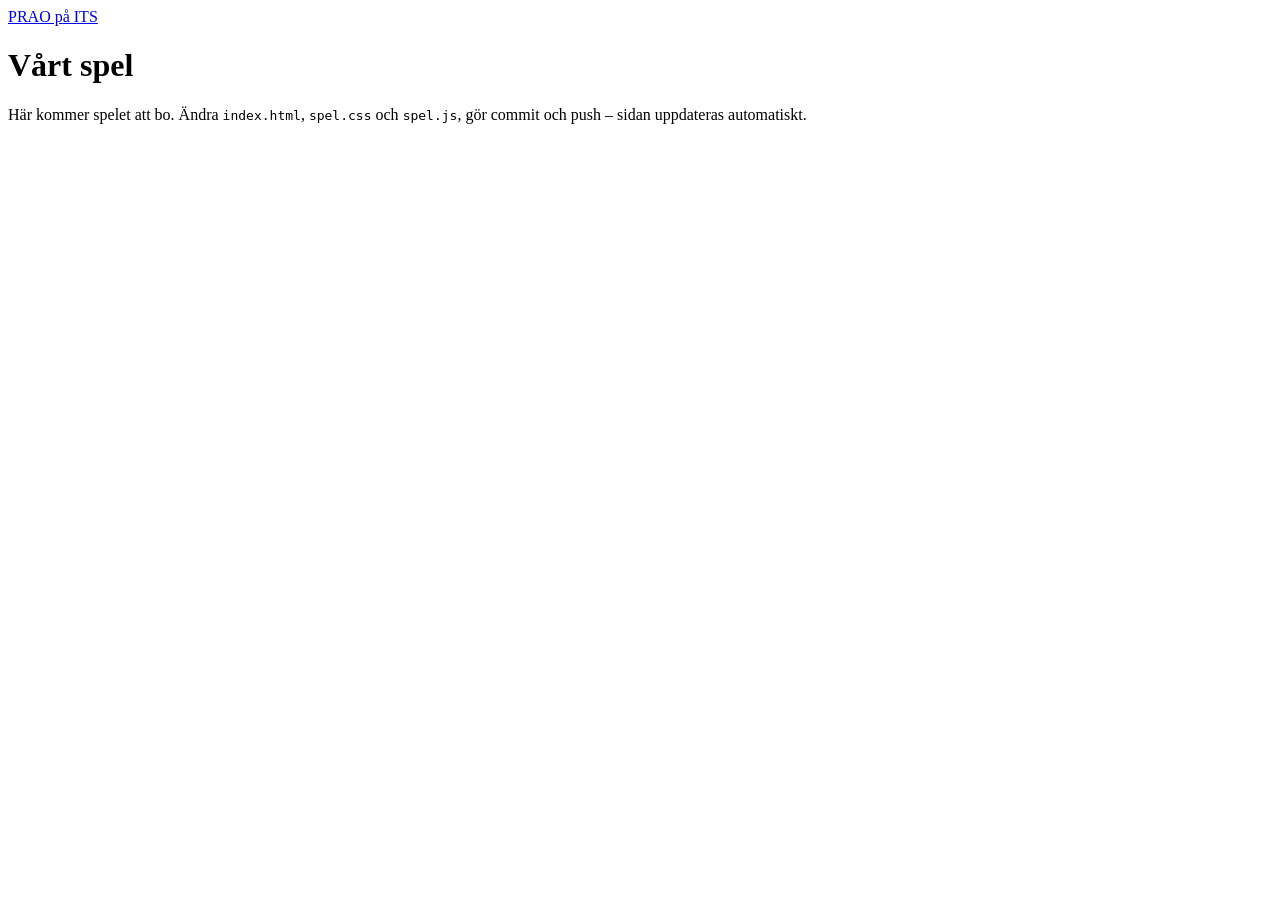
==== site/spel/index.html @ 7dcf2353 "Ändra titeln på sidan från "Vårt spel" till "Flykten"" ====
<!doctype html>
<html lang="sv">
<head>
  <meta charset="utf-8">
  <meta name="viewport" content="width=device-width, initial-scale=1">
  <title>Flykten</title>
  <link rel="stylesheet" href="../mvp.css">
  <link rel="stylesheet" href="spel.css">
</head>
<body>
  <header>
    <nav>
      <a href="../">PRAO på ITS</a>
    </nav>
    <h1>Vårt spel</h1>
  </header>
  <main>
    <p>Här kommer spelet att bo. Ändra <code>index.html</code>, <code>spel.css</code> och <code>spel.js</code>, gör commit och push – sidan uppdateras automatiskt.</p>
    <canvas id="spelplan" width="640" height="360"></canvas>
  </main>
  <script src="spel.js"></script>
</body>
</html>
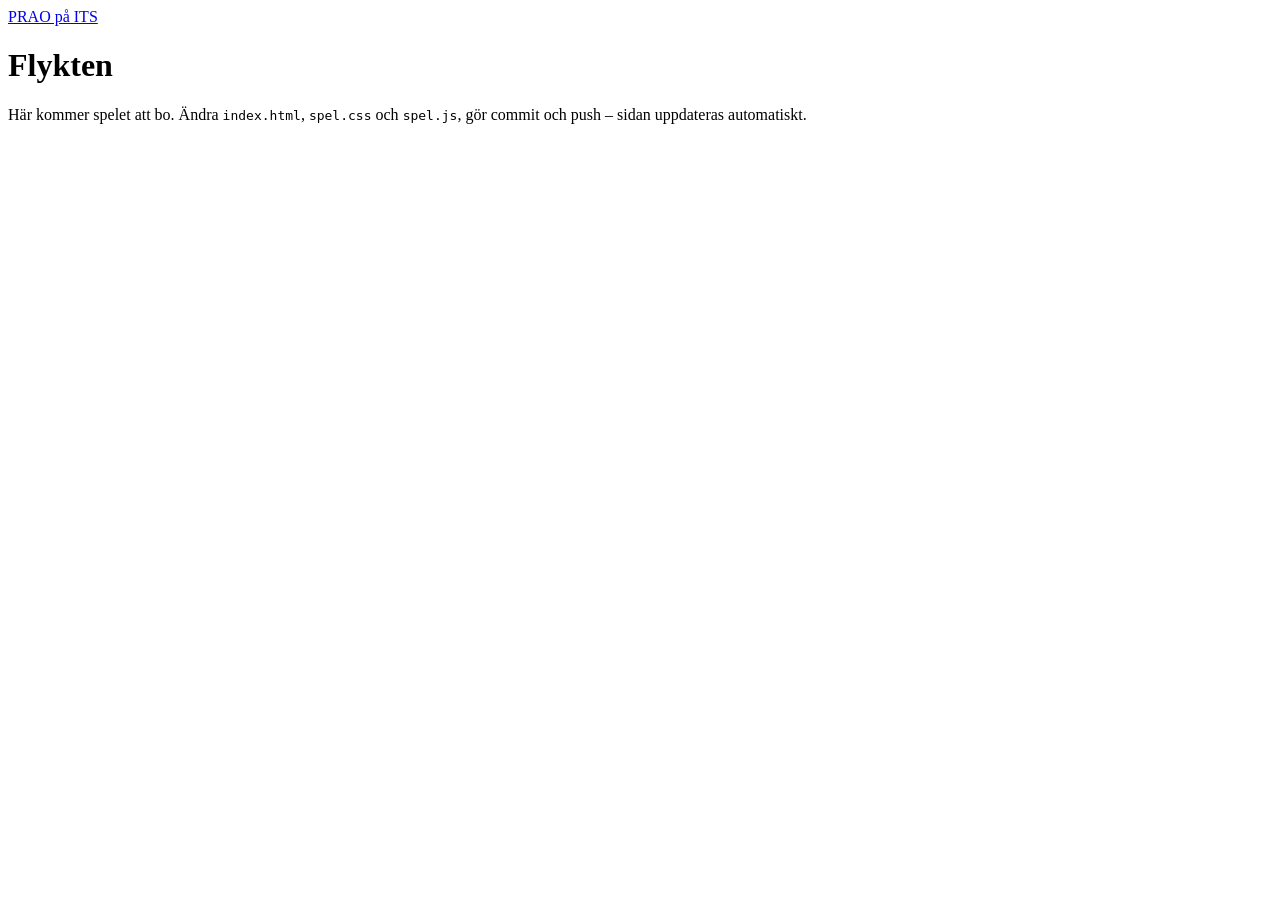
==== commit 37c3bfc8: "Ändra rubriken från "Vårt spel" till "Flykten"" ====
--- a/site/spel/index.html
+++ b/site/spel/index.html
@@ -12,7 +12,7 @@
     <nav>
       <a href="../">PRAO på ITS</a>
     </nav>
-    <h1>Vårt spel</h1>
+    <h1>Flykten</h1>
   </header>
   <main>
     <p>Här kommer spelet att bo. Ändra <code>index.html</code>, <code>spel.css</code> och <code>spel.js</code>, gör commit och push – sidan uppdateras automatiskt.</p>
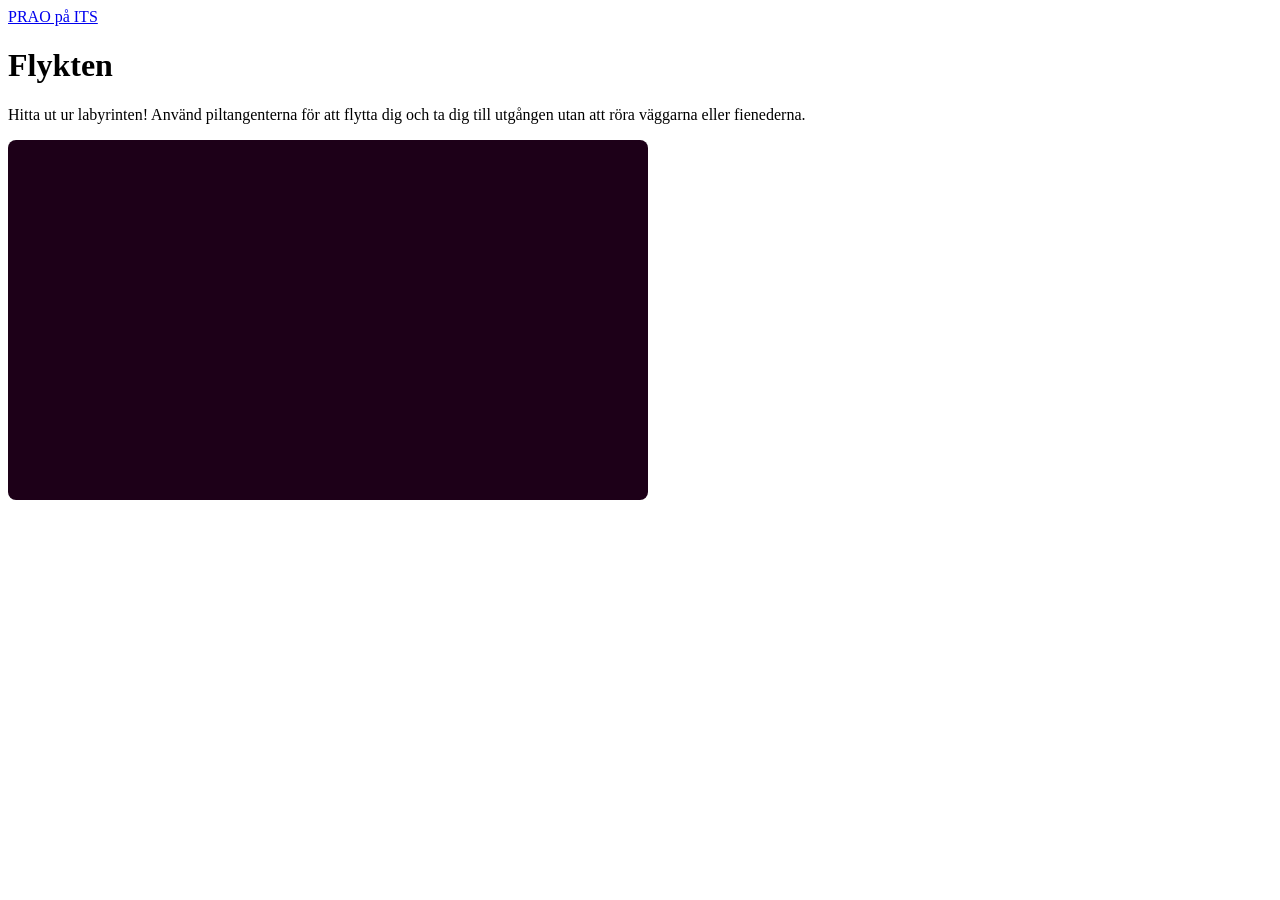
==== commit e74ac3a2: "lägg till readme" ====
--- a/site/spel/index.html
+++ b/site/spel/index.html
@@ -15,7 +15,7 @@
     <h1>Flykten</h1>
   </header>
   <main>
-    <p>Här kommer spelet att bo. Ändra <code>index.html</code>, <code>spel.css</code> och <code>spel.js</code>, gör commit och push – sidan uppdateras automatiskt.</p>
+    <p>Hitta ut ur labyrinten! Använd piltangenterna för att flytta dig och ta dig till utgången utan att röra väggarna eller fienederna.</p>
     <canvas id="spelplan" width="640" height="360"></canvas>
   </main>
   <script src="spel.js"></script>
--- a/site/spel/spel.css
+++ b/site/spel/spel.css
@@ -0,0 +1,6 @@
+#spelplan {
+  display: block;
+  max-width: 100%;
+  background: #1d0018; /* mörkblå/lila */
+  border-radius: 8px;
+}
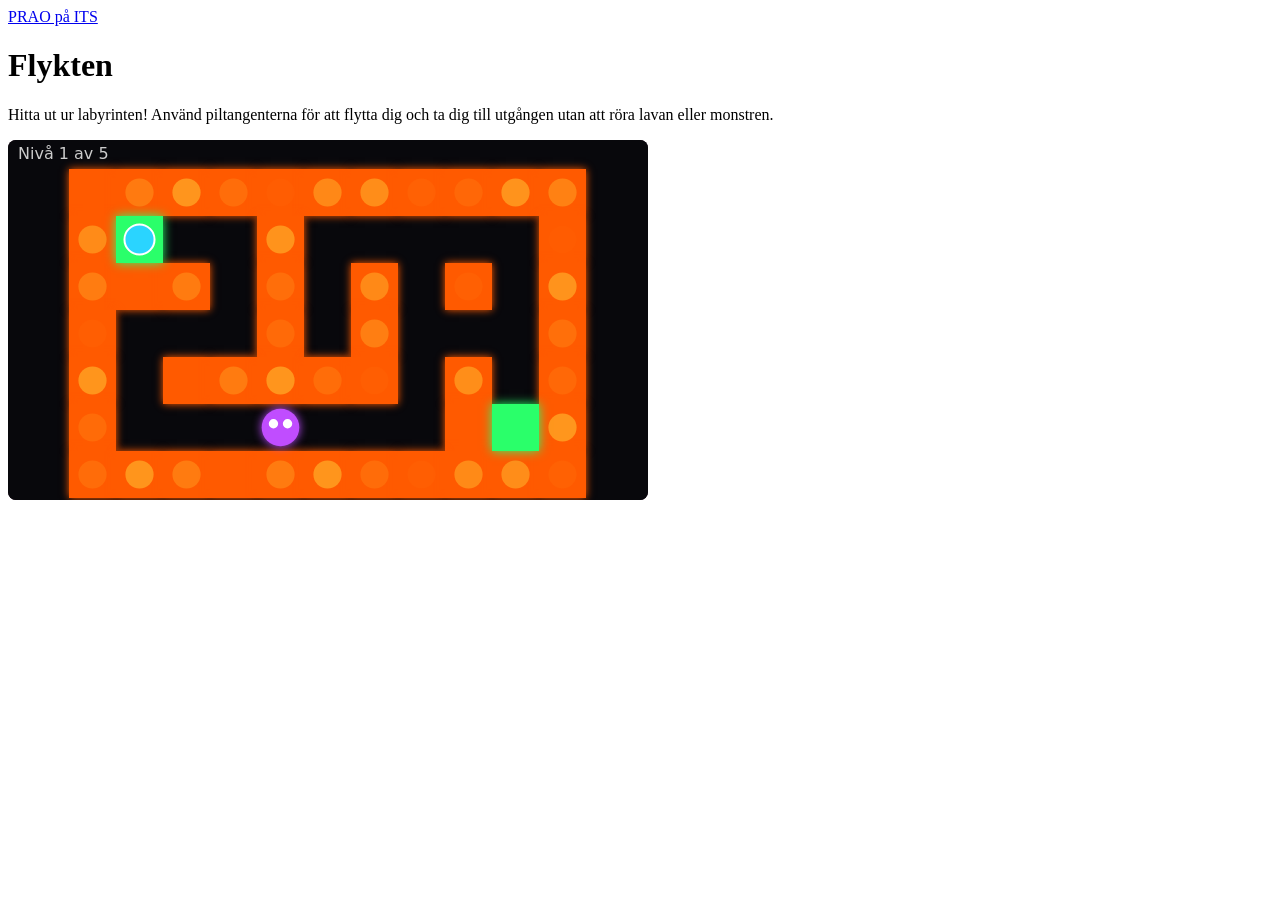
==== commit 9d939697: "Update game instructions and enhance lava effects in spel.js" ====
--- a/site/spel/index.html
+++ b/site/spel/index.html
@@ -15,7 +15,7 @@
     <h1>Flykten</h1>
   </header>
   <main>
-    <p>Hitta ut ur labyrinten! Använd piltangenterna för att flytta dig och ta dig till utgången utan att röra väggarna eller fienederna.</p>
+    <p>Hitta ut ur labyrinten! Använd piltangenterna för att flytta dig och ta dig till utgången utan att röra lavan eller monstren.</p>
     <canvas id="spelplan" width="640" height="360"></canvas>
   </main>
   <script src="spel.js"></script>
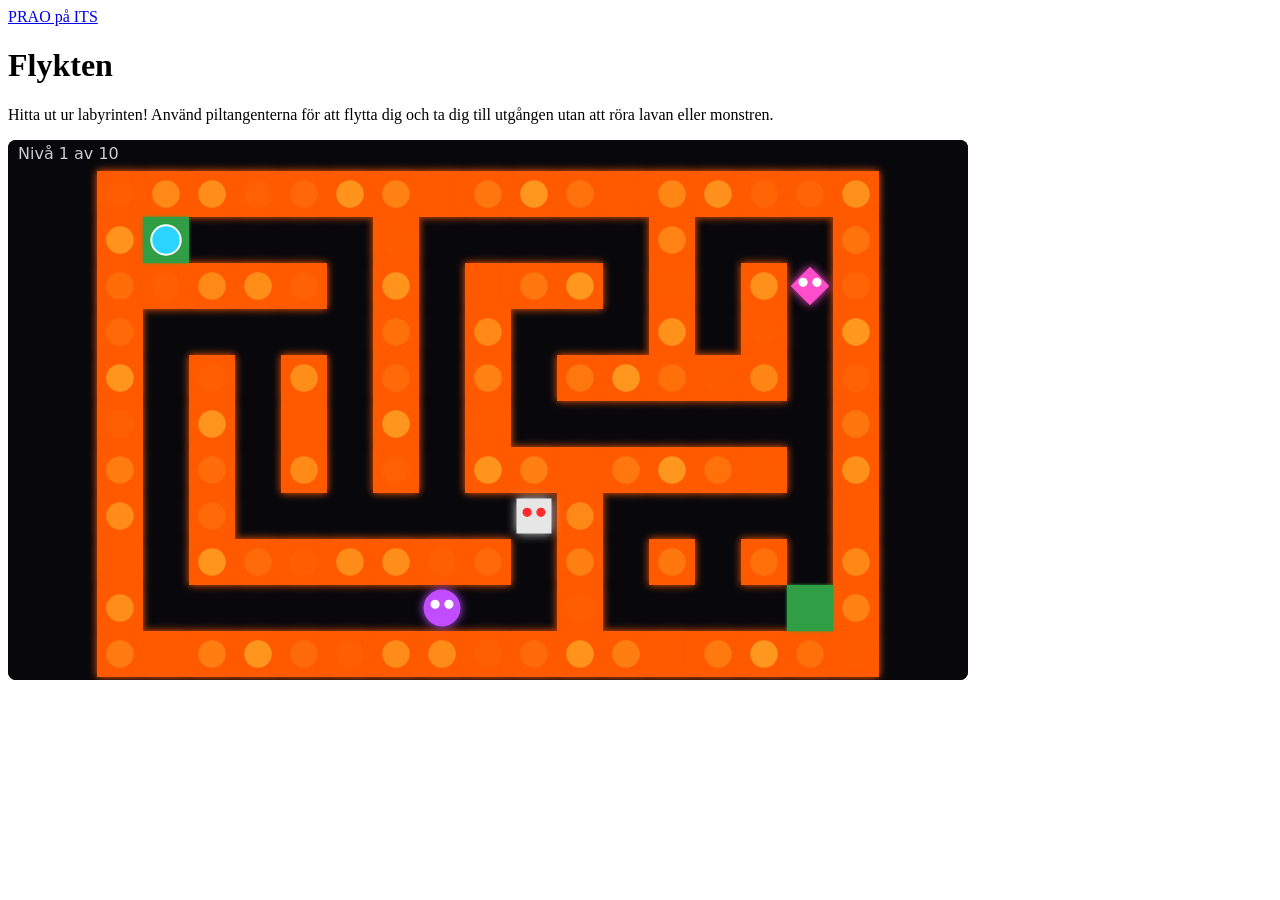
==== commit 4dbe088d: "Increase canvas size and adjust game parameters for enhanced gameplay experience" ====
--- a/site/spel/index.html
+++ b/site/spel/index.html
@@ -16,7 +16,7 @@
   </header>
   <main>
     <p>Hitta ut ur labyrinten! Använd piltangenterna för att flytta dig och ta dig till utgången utan att röra lavan eller monstren.</p>
-    <canvas id="spelplan" width="640" height="360"></canvas>
+    <canvas id="spelplan" width="960" height="540"></canvas>
   </main>
   <script src="spel.js"></script>
 </body>
